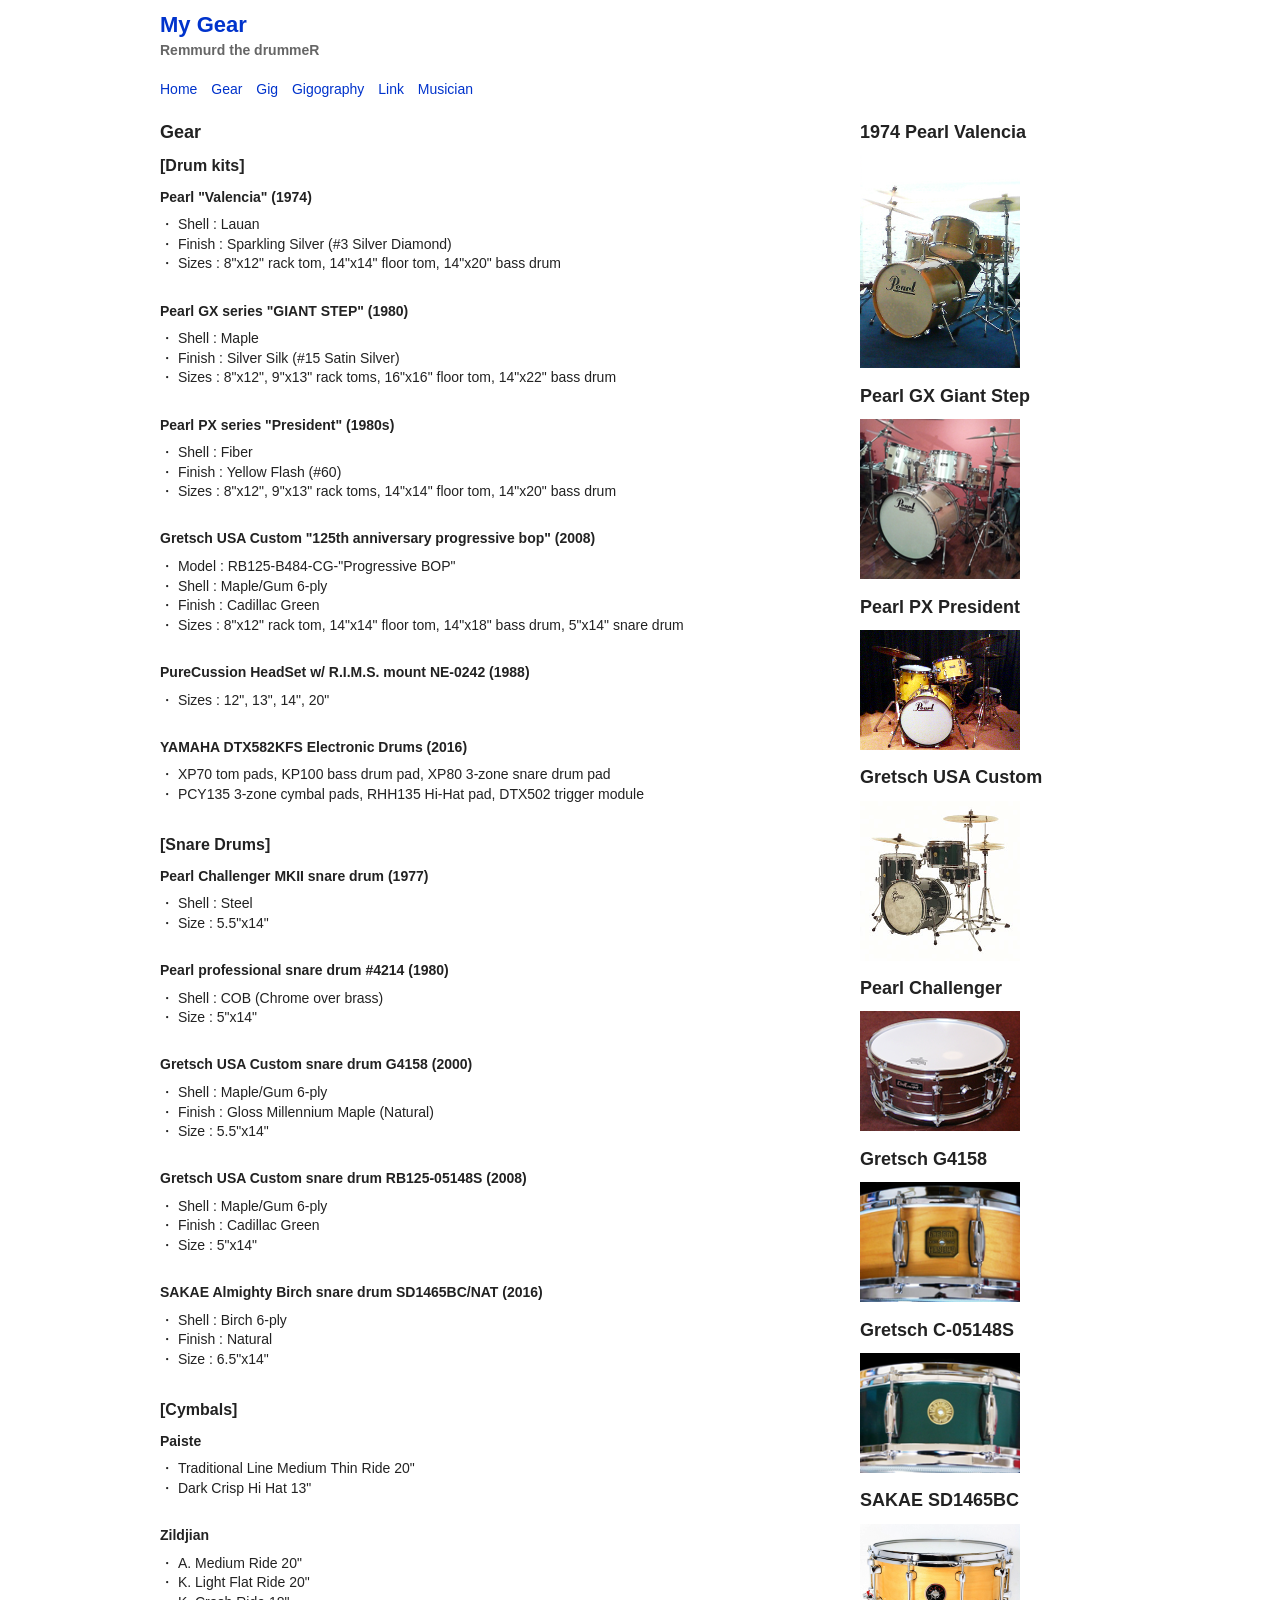
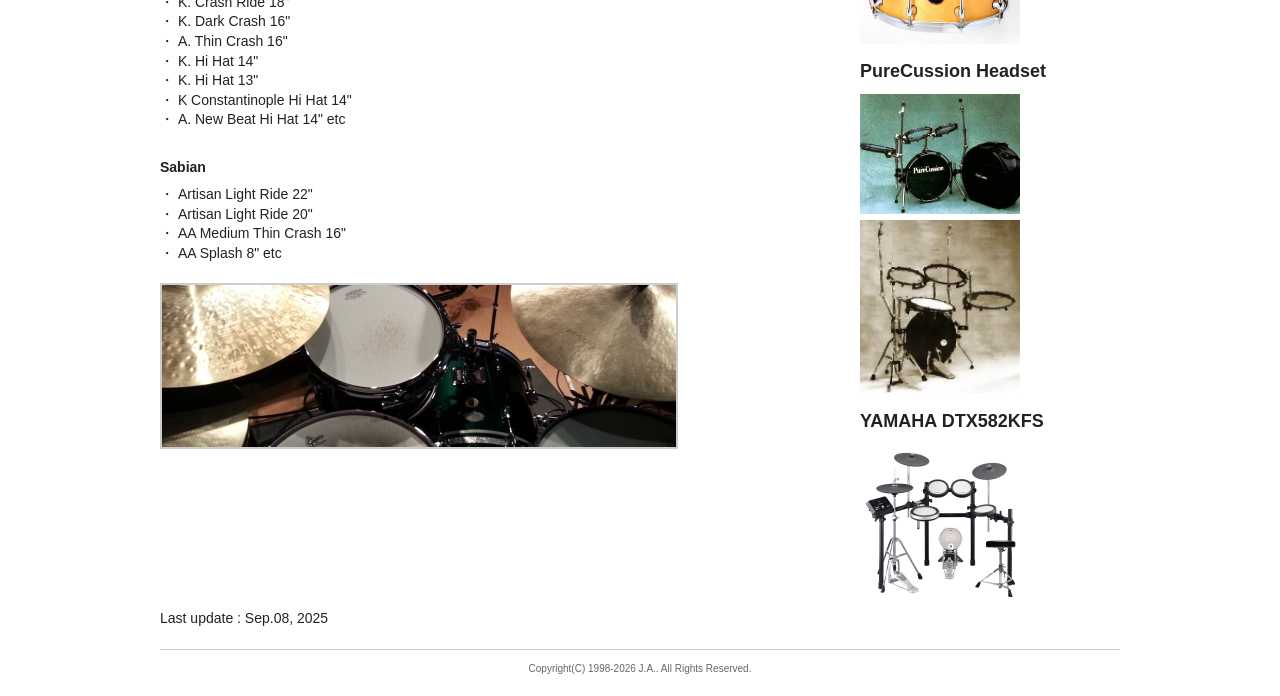
==== gear.html @ 1b674dbc "Merge branch 'main' of https://github.com/clrlab/clrlab.github.io" ====
<!DOCTYPE html>
<html lang="ja">
<head>
  <meta charset="UTF-8">
  <title>J.A. - Remmurd the drummeR</title>

  <link rel="stylesheet" href="style.css" media="screen">
  <link rel="icon" type="image/png" href="/favicon-96x96.png" sizes="96x96">
  <link rel="icon" type="image/svg+xml" href="/favicon.svg">
  <link rel="shortcut icon" href="/favicon.ico">
  <link rel="apple-touch-icon" sizes="180x180" href="/apple-touch-icon.png">
  <link rel="manifest" href="/site.webmanifest">
</head>

<body>
  <div id="wrap">

    <header id="header">
      <h1><a href="gear.html">My Gear</a></h1>
      <h2>Remmurd the drummeR</h2>
    </header>

    <nav id="menu">
      <ul>
        <li><a href="index.html">Home</a></li>
        <li><a href="gear.html">Gear</a></li>
        <li><a href="gig.html">Gig</a></li>
        <li><a href="past.html">Gigography</a></li>
        <li><a href="link.html">Link</a></li>
        <li><a href="musician.html">Musician</a></li>
      </ul>
    </nav>

    <main id="content">

      <section class="left">
        <h2>Gear</h2>

        <h3>[Drum kits]</h3>

        <h4>Pearl "Valencia" (1974)</h4>
        ・ Shell : Lauan<br>
        ・ Finish : Sparkling Silver (#3 Silver Diamond)<br>
        ・ Sizes : 8"x12" rack tom, 14"x14" floor tom, 14"x20" bass drum<br><br>

        <h4>Pearl GX series "GIANT STEP" (1980)</h4>
        ・ Shell : Maple<br>
        ・ Finish : Silver Silk (#15 Satin Silver)<br>
        ・ Sizes : 8"x12", 9"x13" rack toms, 16"x16" floor tom, 14"x22" bass drum<br><br>

        <h4>Pearl PX series "President" (1980s)</h4>
        ・ Shell : Fiber<br>
        ・ Finish : Yellow Flash (#60)<br>
        ・ Sizes : 8"x12", 9"x13" rack toms, 14"x14" floor tom, 14"x20" bass drum<br><br>

        <h4>Gretsch USA Custom "125th anniversary progressive bop" (2008)</h4>
        ・ Model : RB125-B484-CG-"Progressive BOP"<br>
        ・ Shell : Maple/Gum 6-ply<br>
        ・ Finish : Cadillac Green<br>
        ・ Sizes : 8"x12" rack tom, 14"x14" floor tom, 14"x18" bass drum, 5"x14" snare drum<br><br>

        <h4>PureCussion HeadSet w/ R.I.M.S. mount NE-0242 (1988)</h4>
        ・ Sizes : 12", 13", 14", 20"<br><br>

        <h4>YAMAHA DTX582KFS Electronic Drums (2016)</h4>
        ・ XP70 tom pads, KP100 bass drum pad, XP80 3-zone snare drum pad<br>
        ・ PCY135 3-zone cymbal pads, RHH135 Hi-Hat pad, DTX502 trigger module<br><br>

        <h3>[Snare Drums]</h3>

        <h4>Pearl Challenger MKII snare drum (1977)</h4>
        ・ Shell : Steel<br>
        ・ Size : 5.5"x14"<br><br>

        <h4>Pearl professional snare drum #4214 (1980)</h4>
        ・ Shell : COB (Chrome over brass)<br>
        ・ Size : 5"x14"<br><br>

        <h4>Gretsch USA Custom snare drum G4158 (2000)</h4>
        ・ Shell : Maple/Gum 6-ply<br>
        ・ Finish : Gloss Millennium Maple (Natural)<br>
        ・ Size : 5.5"x14"<br><br>

        <h4>Gretsch USA Custom snare drum RB125-05148S (2008)</h4>
        ・ Shell : Maple/Gum 6-ply<br>
        ・ Finish : Cadillac Green<br>
        ・ Size : 5"x14"<br><br>

        <h4>SAKAE Almighty Birch snare drum SD1465BC/NAT (2016)</h4>
        ・ Shell : Birch 6-ply<br>
        ・ Finish : Natural<br>
        ・ Size : 6.5"x14"<br><br>

        <h3>[Cymbals]</h3>

        <h4>Paiste</h4>
        ・ Traditional Line Medium Thin Ride 20"<br>
        ・ Dark Crisp Hi Hat 13"<br><br>

        <h4>Zildjian</h4>
        ・ A. Medium Ride 20"<br>
        ・ K. Light Flat Ride 20"<br>
        ・ K. Crash Ride 18"<br>
        ・ K. Dark Crash 16"<br>
        ・ A. Thin Crash 16"<br>
        ・ K. Hi Hat 14"<br>
        ・ K. Hi Hat 13"<br>
        ・ K Constantinople Hi Hat 14"<br>
        ・ A. New Beat Hi Hat 14" etc<br><br>

        <h4>Sabian</h4>
        ・ Artisan Light Ride 22"<br>
        ・ Artisan Light Ride 20"<br>
        ・ AA Medium Thin Crash 16"<br>
        ・ AA Splash 8" etc<br><br>

        <img src="images/pic.jpg" alt="Drum kit overview" style="border: 2px solid #ccc;">
      </section>

      <aside class="right">
        <h2>1974 Pearl Valencia</h2>
        <img src="images/valencia.png" alt="Pearl Valencia drum kit"><br>

        <h2>Pearl GX Giant Step</h2>
        <img src="images/giantstep.png" alt="Pearl Giant Step drum kit"><br>

        <h2>Pearl PX President</h2>
        <img src="images/president.png" alt="Pearl President drum kit"><br>

        <h2>Gretsch USA Custom</h2>
        <img src="images/rb125-b484-cg.png" alt="Gretsch USA Custom drum kit"><br>

        <h2>Pearl Challenger</h2>
        <img src="images/challenger.png" alt="Pearl Challenger MKII snare"><br>

        <h2>Gretsch G4158</h2>
        <img src="images/g4158.png" alt="Gretsch G4158 snare"><br>

        <h2>Gretsch C-05148S</h2>
        <img src="images/rb125-05148s.png" alt="Gretsch RB125 snare"><br>

        <h2>SAKAE SD1465BC</h2>
        <img src="images/sd1465bc.png" alt="SAKAE Birch snare"><br>

        <h2>PureCussion Headset</h2>
        <img src="images/headset1.png" alt="PureCussion Headset">
        <img src="images/headset2.png" alt="PureCussion Headset detail"><br>

        <h2>YAMAHA DTX582KFS</h2>
        <img src="images/dtx582kfs.png" alt="Yamaha electronic drum kit">
      </aside>

      <div style="clear: both;">Last update : Sep.08, 2025</div>
    </main>

    <footer id="footer">
      <small>Copyright(C) 1998-2026 J.A.. All Rights Reserved.</small>
    </footer>

    <div class="left">
      <a href="https://h.accesstrade.net/sp/cc?rk=01000zh300en3q" rel="nofollow noopener" target="_blank">
        <img src="https://h.accesstrade.net/sp/rr?rk=01000zh300en3q" alt="">
      </a>
    </div>

  </div>
</body>
</html>
---- style.css ----
/* --- ��{�ݒ� --- */
body {
  font-family: "Hiragino Kaku Gothic ProN", "Yu Gothic", Meiryo, sans-serif;
  font-size: 14px;
  line-height: 1.4;
  color: #222;
  background-color: #fff;
  margin: 0;
  padding: 0;
}

/* --- �S�̃��b�v --- */
#wrap {
  width: 960px;
  margin: 0 auto;
}

/* --- �w�b�_�[ --- */
#header {
  padding: 10px 0;
}

#header h1 {
  font-size: 22px;
  margin: 0;
}

#header h2 {
  font-size: 14px;
  margin: 0;
  color: #666;
}

/* --- ���j���[ --- */
#menu ul {
  list-style: none;
  padding: 0;
  margin: 10px 0;
}

#menu li {
  display: inline;
  margin-right: 10px;
}

/* --- �R���e���c --- */
#content {
  overflow: hidden; /* float�N���A */
}

/* ���J���� */
.left {
  float: left;
  width: 650px;
}

/* �E�J���� */
.right {
  float: right;
  width: 260px;
}

/* --- ���o�� --- */
h2 {
  font-size: 18px;
  margin: 10px 0;
}

h3 {
  font-size: 16px;
  margin: 10px 0;
}

h4 {
  font-size: 14px;
  margin: 8px 0;
}

/* --- �����N --- */
a {
  color: #0033cc;
  text-decoration: none;
}

a:hover {
  text-decoration: underline;
}

/* --- �摜 --- */
img {
  max-width: 100%;
  height: auto;
  border: none;
}

/* --- �t�b�^�[ --- */
#footer {
  margin-top: 20px;
  padding-top: 10px;
  border-top: 1px solid #ccc;
  text-align: center;
  font-size: 12px;
  color: #666;
}

/* --- �������i�d�v�F�s�Ԃ͐G��Ȃ��j --- */
br {
  line-height: normal;
}
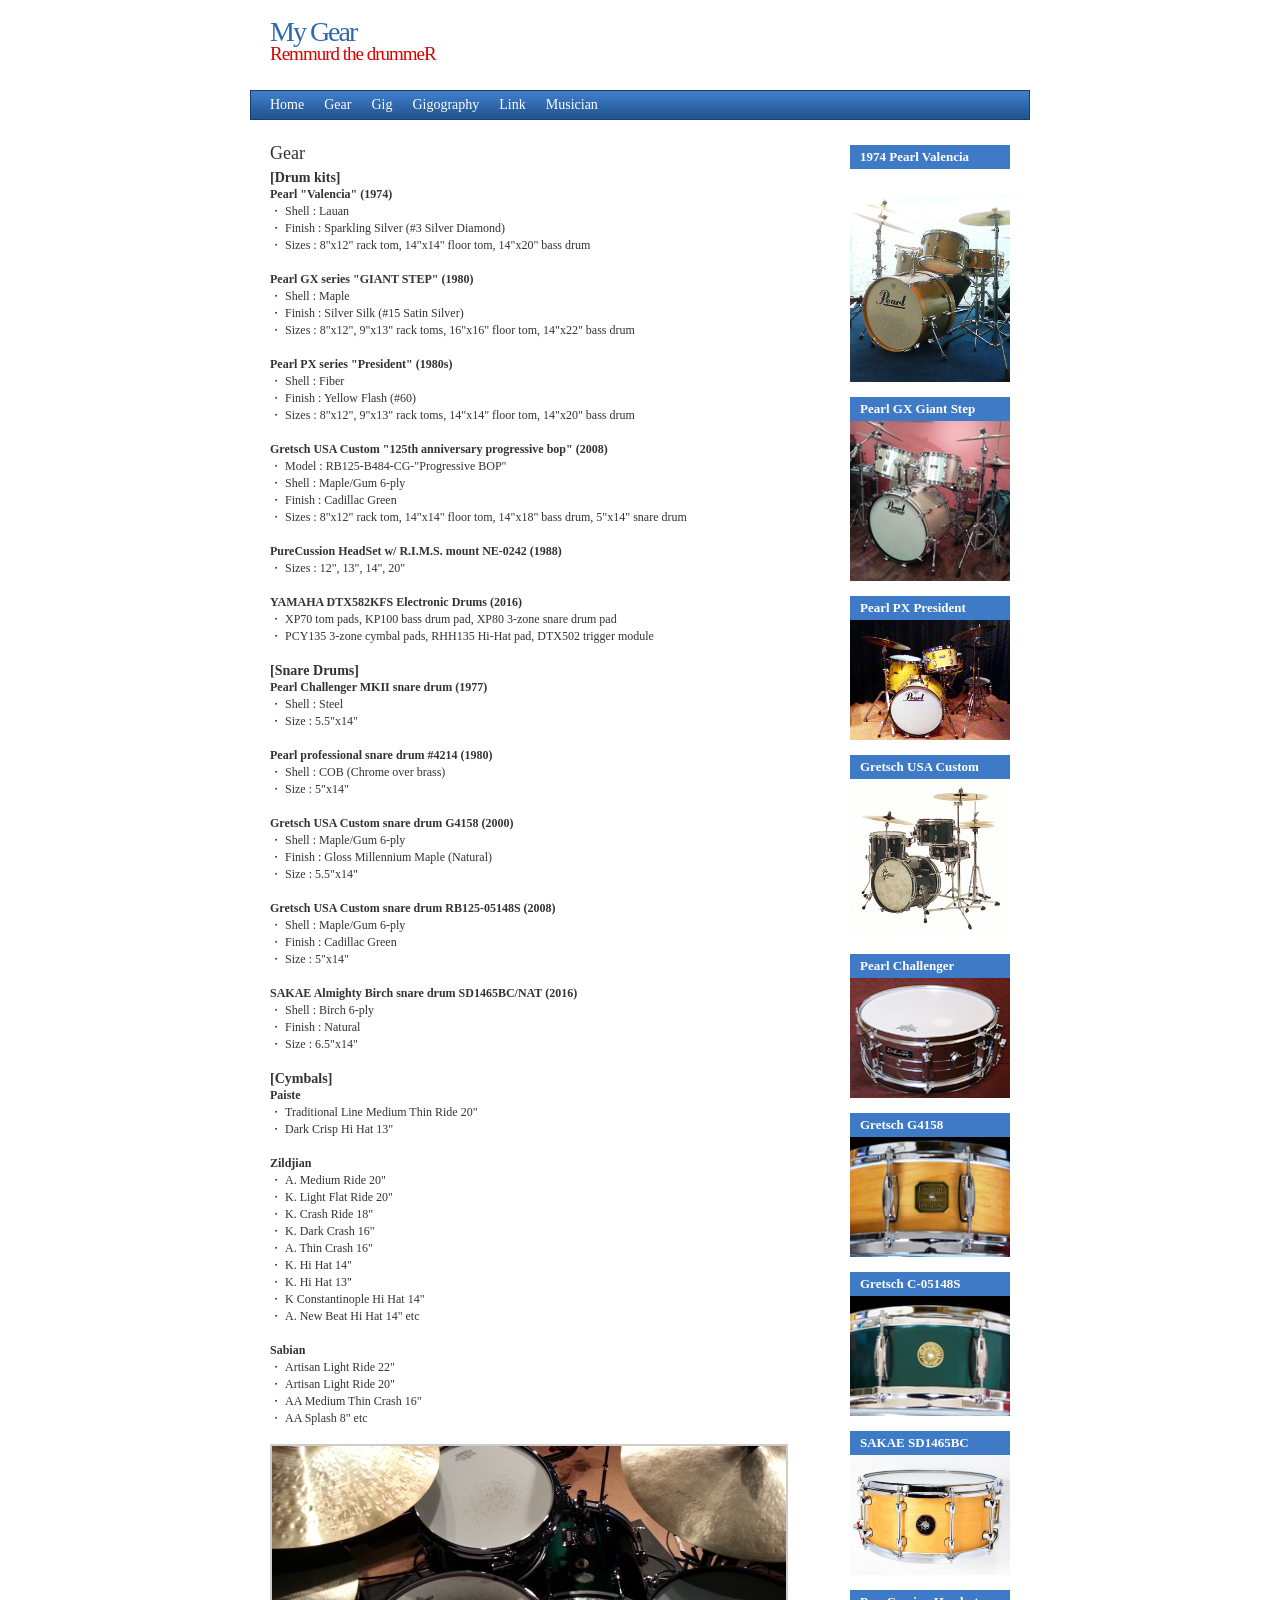
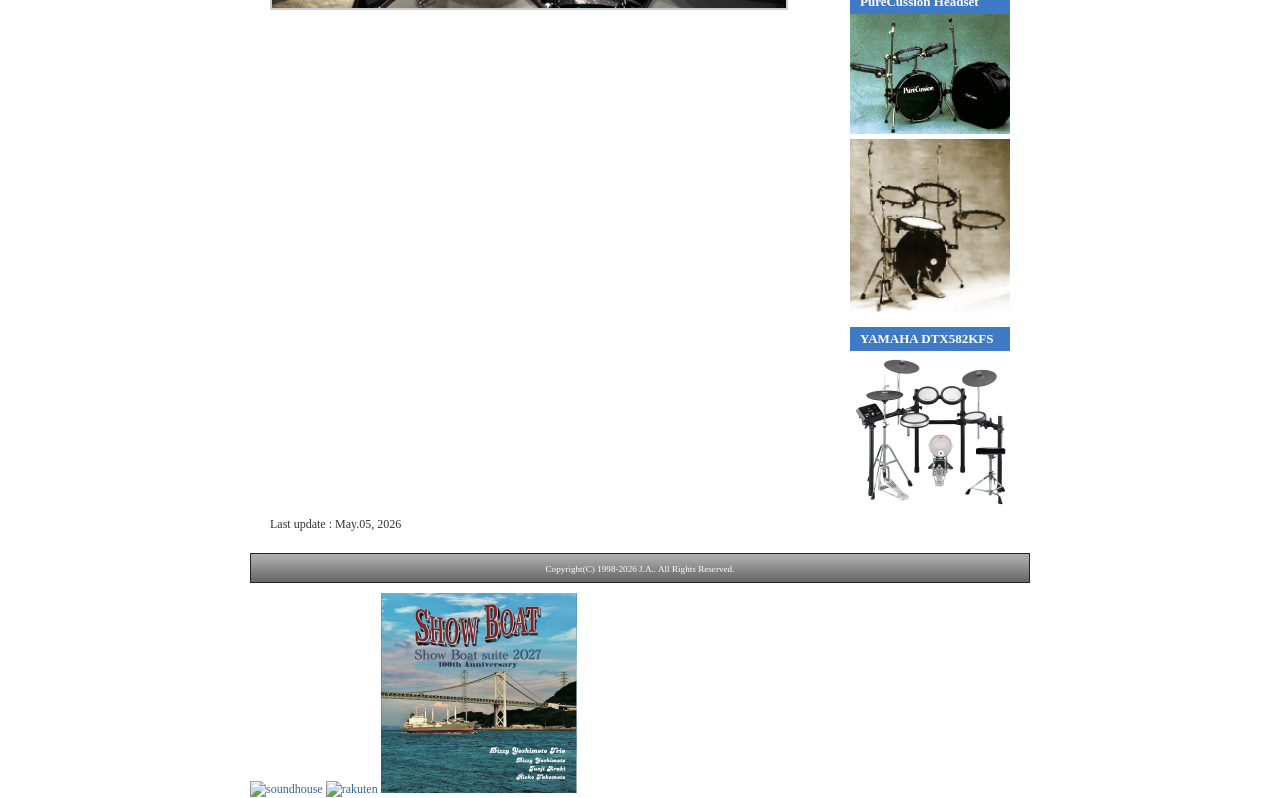
==== commit 41d27c36: "260506 update" ====
--- a/gear.html
+++ b/gear.html
@@ -1,15 +1,17 @@
 <!DOCTYPE html>
 <html lang="ja">
 <head>
-  <meta charset="UTF-8">
-  <title>J.A. - Remmurd the drummeR</title>
+  <meta charset="utf-8">
+  <title>Gear | Remmurd the drummeR</title>
+  <meta name="viewport" content="width=device-width, initial-scale=1">
 
-  <link rel="stylesheet" href="style.css" media="screen">
-  <link rel="icon" type="image/png" href="/favicon-96x96.png" sizes="96x96">
-  <link rel="icon" type="image/svg+xml" href="/favicon.svg">
-  <link rel="shortcut icon" href="/favicon.ico">
-  <link rel="apple-touch-icon" sizes="180x180" href="/apple-touch-icon.png">
-  <link rel="manifest" href="/site.webmanifest">
+  <link rel="stylesheet" href="style.css">
+
+  <!-- favicon（最小構成） -->
+  <link rel="icon" href="/favicon.ico">
+  <link rel="icon" href="/favicon.svg" type="image/svg+xml">
+  <link rel="apple-touch-icon" href="/apple-touch-icon.png">
+
 </head>
 
 <body>
@@ -150,19 +152,30 @@
         <img src="images/dtx582kfs.png" alt="Yamaha electronic drum kit">
       </aside>
 
-      <div style="clear: both;">Last update : Sep.08, 2025</div>
+      <div style="clear: both;">Last update : May.05, 2026</div>
     </main>
 
     <footer id="footer">
       <small>Copyright(C) 1998-2026 J.A.. All Rights Reserved.</small>
     </footer>
 
-    <div class="left">
-      <a href="https://h.accesstrade.net/sp/cc?rk=01000zh300en3q" rel="nofollow noopener" target="_blank">
-        <img src="https://h.accesstrade.net/sp/rr?rk=01000zh300en3q" alt="">
-      </a>
-    </div>
+  <!-- ▼ アフィリエイト（手編集エリア） -->
+  <div class="left">
+    <a href="http://h.accesstrade.net/sp/cc?rk=01000zh300en3q" rel="nofollow" target="_blank">
+      <img src="http://h.accesstrade.net/sp/rr?rk=01000zh300en3q" alt="soundhouse" border="0" />
+    </a>
 
+    <a href="https://hb.afl.rakuten.co.jp/hsc/1996c853.1a55b334.1996c807.dbaf4c8f/?link_type=pict&amp;ut=..." 
+       target="_blank" rel="nofollow noopener noreferrer">
+      <img src="https://hbb.afl.rakuten.co.jp/hsb/1996c853.1a55b334.1996c807.dbaf4c8f/?..." alt="rakuten" border="0" />
+    </a>
+
+    <a href="https://amzn.to/4ncsCoT" rel="nofollow" target="_blank">
+      <img src="images/showboat.png" alt="show boat suite 2027" border="0" />
+    </a>
+
+  </div>
+  <!-- ▲ アフィリエイト -->
   </div>
 </body>
 </html>
--- a/style.css
+++ b/style.css
@@ -1,109 +1,136 @@
-/* --- ��{�ݒ� --- */
-body {
-  font-family: "Hiragino Kaku Gothic ProN", "Yu Gothic", Meiryo, sans-serif;
-  font-size: 14px;
-  line-height: 1.4;
-  color: #222;
-  background-color: #fff;
-  margin: 0;
-  padding: 0;
+* {
+	margin: 0;
+	padding: 0;
 }
 
-/* --- �S�̃��b�v --- */
-#wrap {
-  width: 960px;
-  margin: 0 auto;
+body {
+background: #fff;
+font-family: "Trebuchet MS" Verdana, Arial, Helvetica, sans-serif;
+font-size: 12px;
+line-height: 17px;
+color: #333;
 }
 
-/* --- �w�b�_�[ --- */
-#header {
-  padding: 10px 0;
+a {
+text-decoration: none;
+color: #336699;
+}
+a:hover {
+text-decoration: underline;
+color: #111;
 }
 
-#header h1 {
-  font-size: 22px;
-  margin: 0;
+#wrap {
+margin: 0 auto;
+width: 780px;
 }
 
+#header {
+height: 90px;
+}
+#header h1 { 
+font-size: 28px;
+letter-spacing: -1px;
+padding: 23px 0 0 20px;
+color: #3069AE;
+}
+#header h1 a { 
+color: #3069AE;
+text-decoration: none;
+font-weight: 100;
+letter-spacing: -2px;
+}
+#header h1 a:hover {
+color: #111;
+}
 #header h2 {
-  font-size: 14px;
-  margin: 0;
-  color: #666;
+font-size: 19px;
+color: #DA0000;
+padding: 5px 0 0 20px;
+letter-spacing: -1px;
+font-weight: 100;
 }
 
-/* --- ���j���[ --- */
+#menu {
+height: 30px;
+line-height: 30px;
+background: #3069AE url(images/menu.jpg) no-repeat;
+}
 #menu ul {
-  list-style: none;
-  padding: 0;
-  margin: 10px 0;
+list-style-type: none;
+padding-left: 20px;
+}
+#menu ul li {
+display: block;
+float: left;
+}
+#menu ul li a {
+padding: 0 20px 0 0;
+text-decoration: none;
+font-weight: 100;
+font-size: 14px;
+color: #fff;
+}
+#menu ul li a:hover {
+color: #fff;
+text-decoration: underline;
 }
 
-#menu li {
-  display: inline;
-  margin-right: 10px;
+#content {
+padding: 0 20px 20px 20px;
 }
 
-/* --- �R���e���c --- */
-#content {
-  overflow: hidden; /* float�N���A */
+.left {
+float: left;
+width: 550px;
+text-align: justify;
+padding-top: 10px;
+}
+.left h2 {
+font-size: 18px;
+font-weight: 100;
+padding: 15px 0 7px 0;
+}
+.left h2 a {
+text-decoration: none;
+}
+.left h2 a:hover {
+color: #111;
 }
 
-/* ���J���� */
-.left {
-  float: left;
-  width: 650px;
+.right {
+float: right;
+width: 160px;
+padding-top: 15px;
 }
-
-/* �E�J���� */
-.right {
-  float: right;
-  width: 260px;
+.right h2 {
+margin: 10px 0 0 0;
+padding-left: 10px;
+height: 24px;
+line-height: 24px;
+background: #3F7AC6;
+color: #fff;
+font-size: 13px;
 }
-
-/* --- ���o�� --- */
-h2 {
-  font-size: 18px;
-  margin: 10px 0;
+.right ul {
+padding: 10px 0 15px 10px;
+list-style-type: none;
 }
-
-h3 {
-  font-size: 16px;
-  margin: 10px 0;
+.right ul li a {
+color: #336699;
+text-decoration: none;
+font-size: 12px;
+font-weight: 100;
 }
-
-h4 {
-  font-size: 14px;
-  margin: 8px 0;
+.right ul li a:hover {
+color: #111;
 }
-
-/* --- �����N --- */
-a {
-  color: #0033cc;
-  text-decoration: none;
+#footer {
+height: 30px;
+line-height: 30px;
+background: #D1E6EF url(images/footer.jpg) no-repeat;
+text-align: center;
+font-size: 11px;
+color: #fff;
 }
-
-a:hover {
-  text-decoration: underline;
-}
-
-/* --- �摜 --- */
-img {
-  max-width: 100%;
-  height: auto;
-  border: none;
-}
-
-/* --- �t�b�^�[ --- */
-#footer {
-  margin-top: 20px;
-  padding-top: 10px;
-  border-top: 1px solid #ccc;
-  text-align: center;
-  font-size: 12px;
-  color: #666;
-}
-
-/* --- �������i�d�v�F�s�Ԃ͐G��Ȃ��j --- */
-br {
-  line-height: normal;
-}+#footer a { color: #fff; }
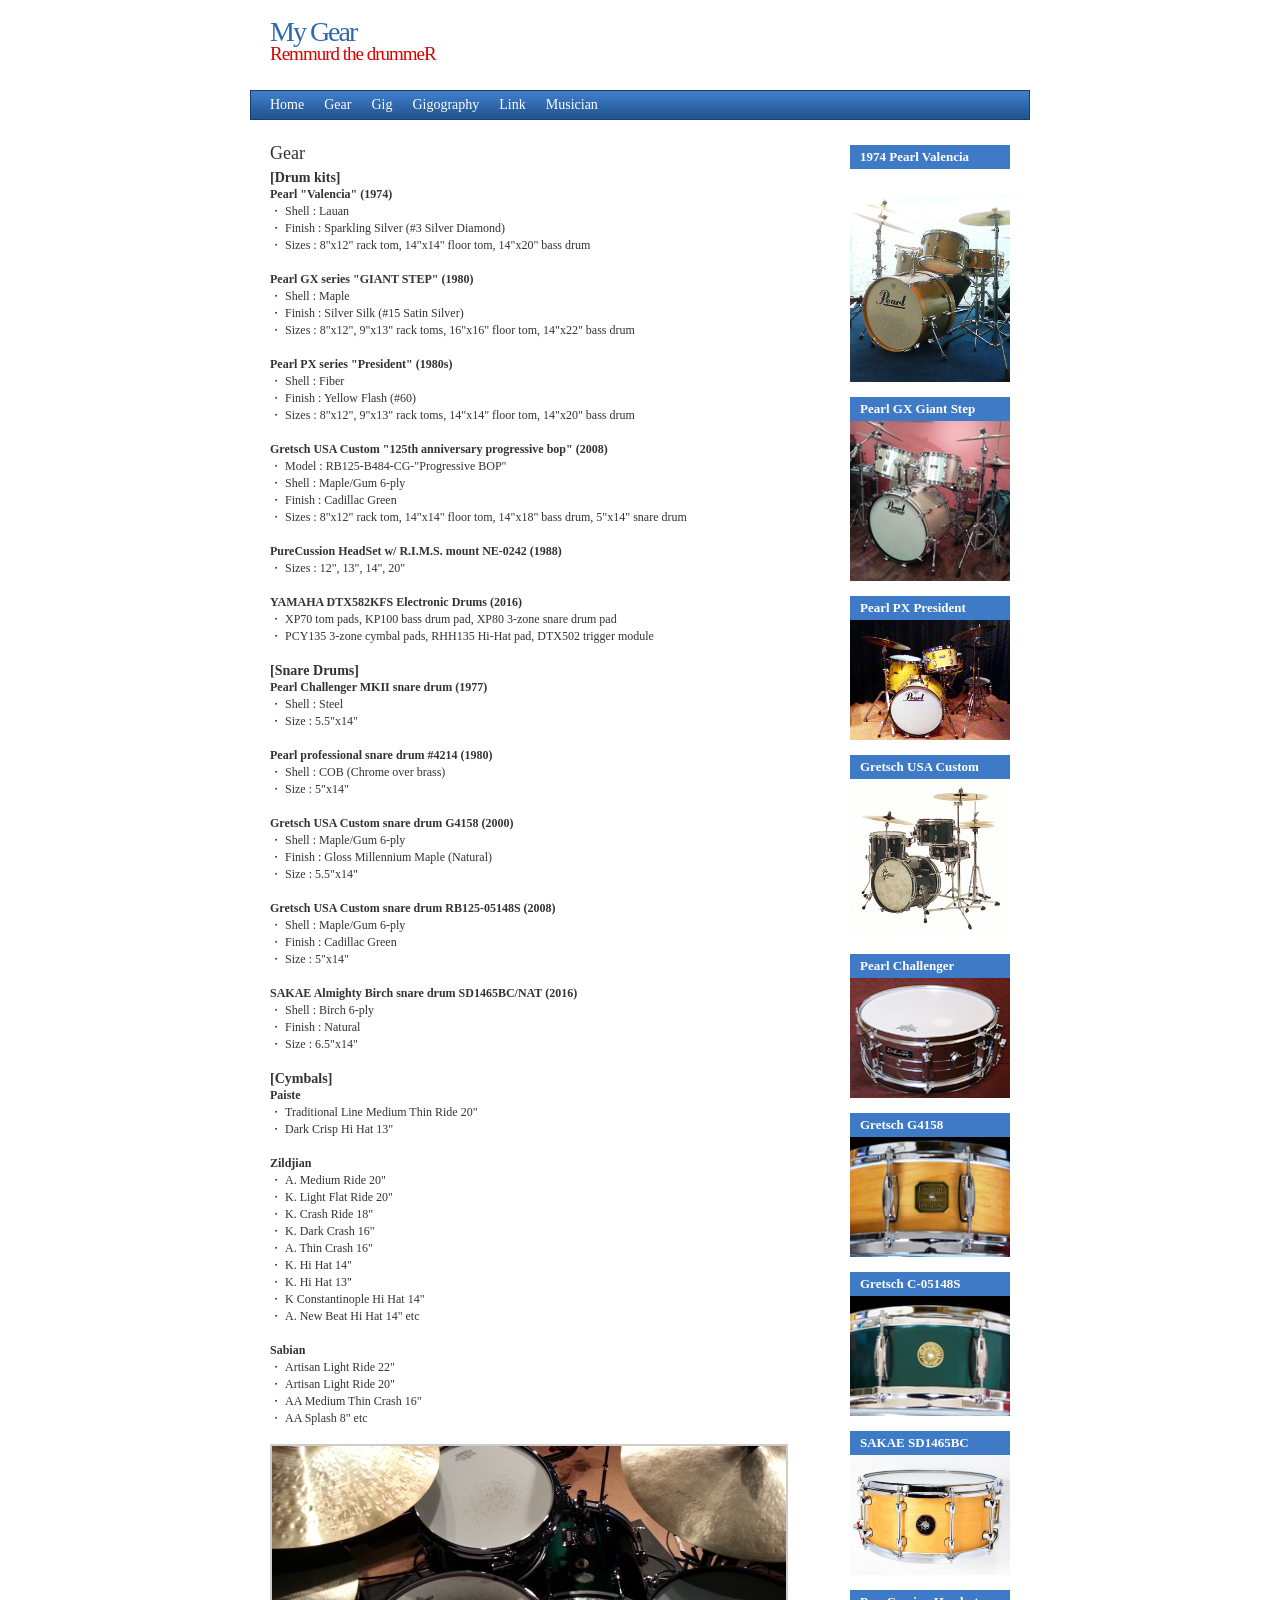
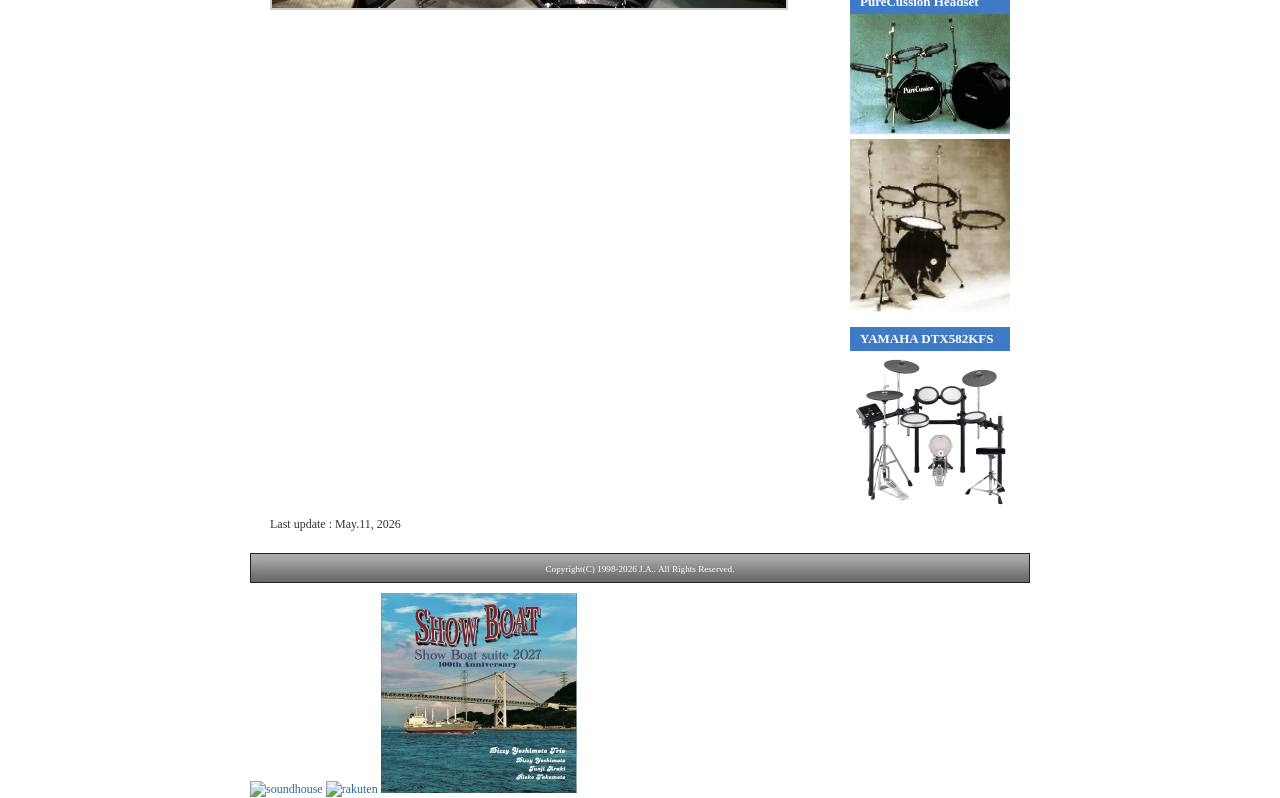
==== commit 4cc167ca: "260511 update" ====
--- a/gear.html
+++ b/gear.html
@@ -152,7 +152,7 @@
         <img src="images/dtx582kfs.png" alt="Yamaha electronic drum kit">
       </aside>
 
-      <div style="clear: both;">Last update : May.05, 2026</div>
+      <div style="clear: both;">Last update : May.11, 2026</div>
     </main>
 
     <footer id="footer">
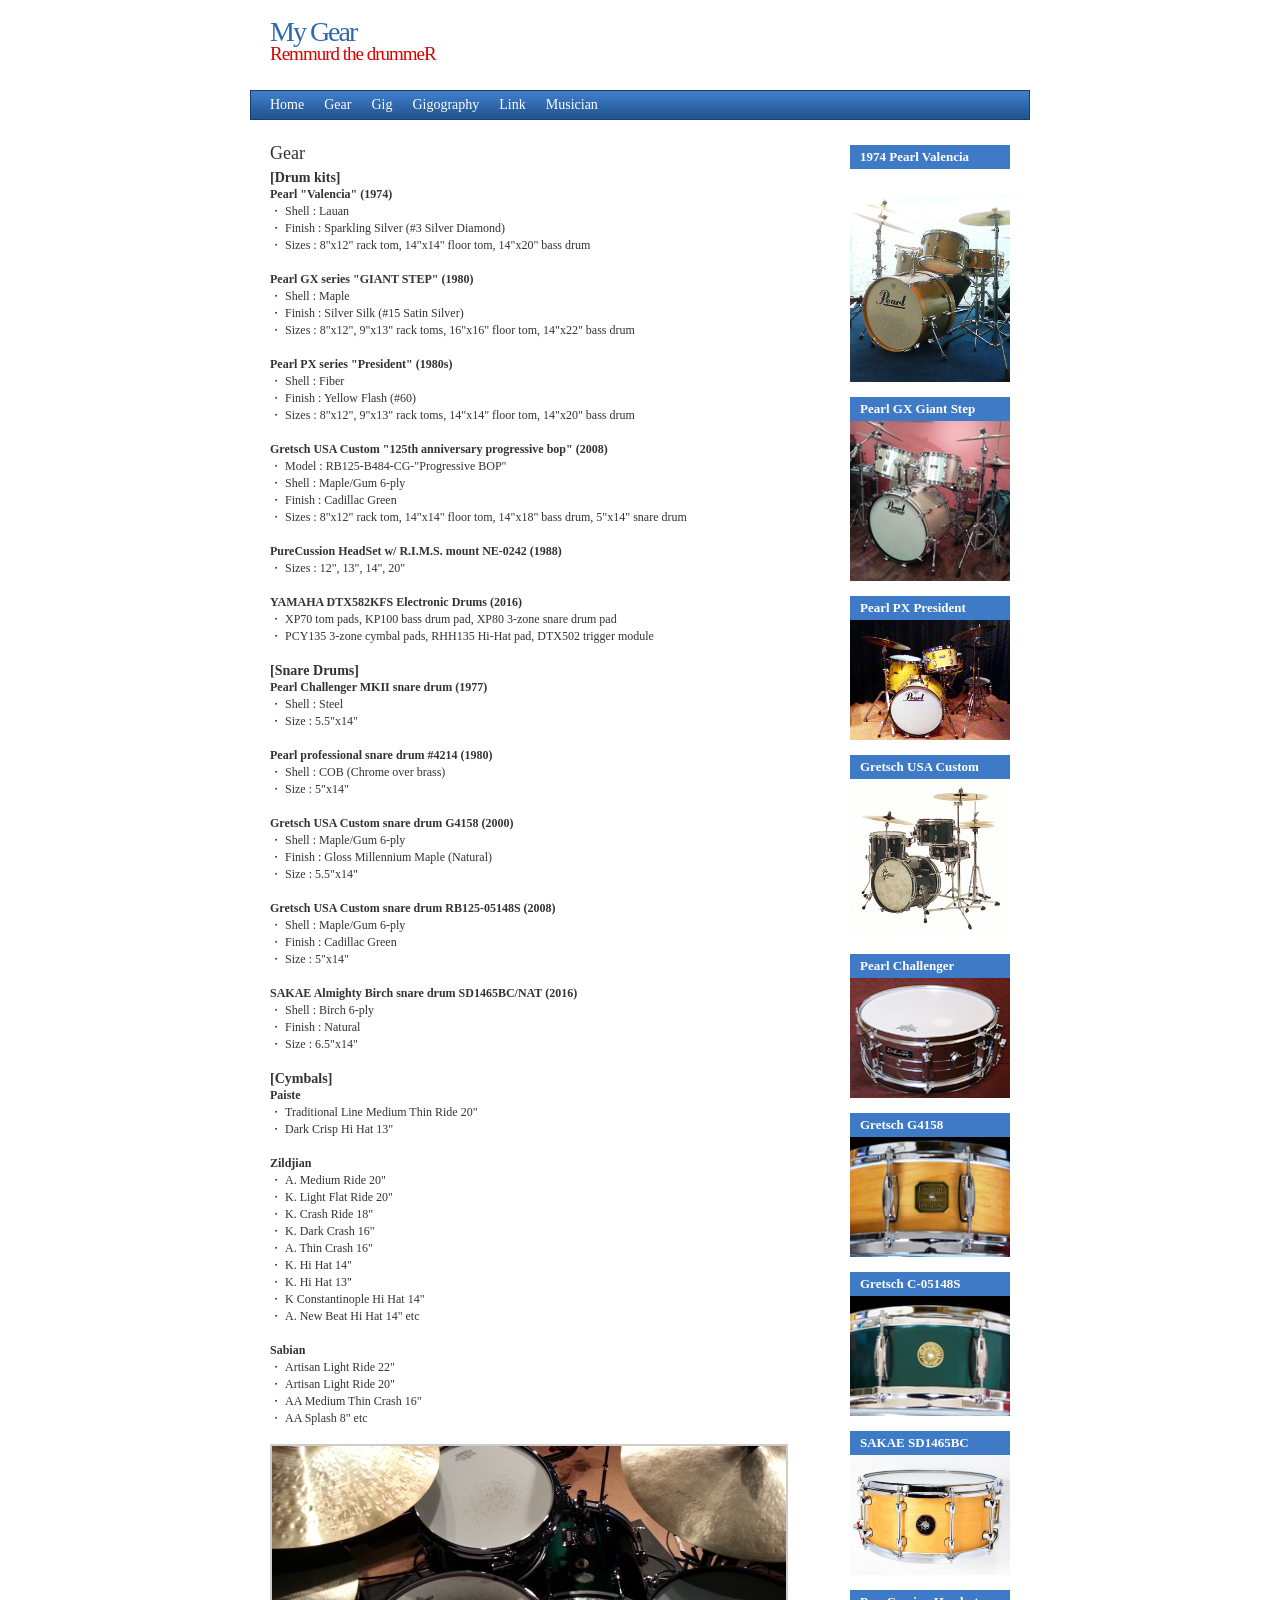
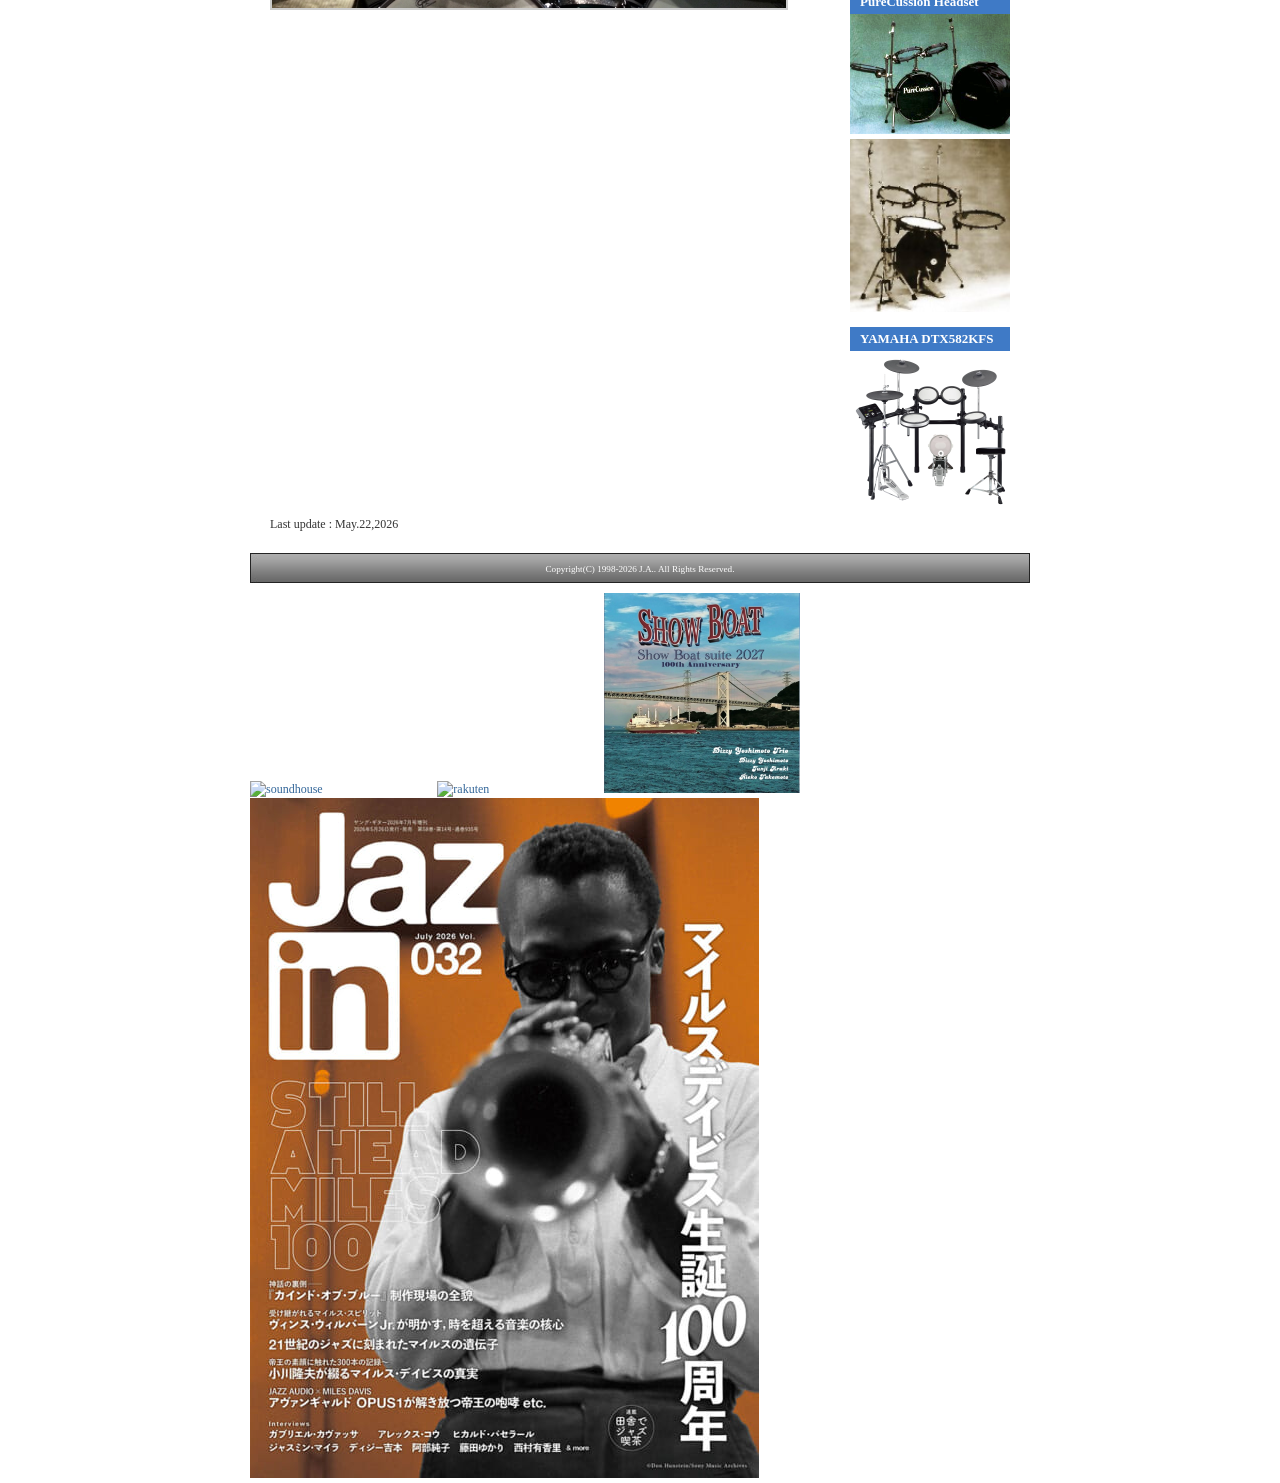
==== commit eb41dac0: "260522 update" ====
--- a/gear.html
+++ b/gear.html
@@ -1,9 +1,19 @@
 <!DOCTYPE html>
 <html lang="ja">
 <head>
+
   <meta charset="utf-8">
   <title>Gear | Remmurd the drummeR</title>
   <meta name="viewport" content="width=device-width, initial-scale=1">
+
+  <!-- Google tag (gtag.js) -->
+  <script async src="https://www.googletagmanager.com/gtag/js?id=G-3RX6WNX2K1"></script>
+  <script>
+    window.dataLayer = window.dataLayer || [];
+    function gtag(){dataLayer.push(arguments);}
+    gtag('js', new Date());
+    gtag('config', 'G-3RX6WNX2K1');
+  </script>
 
   <link rel="stylesheet" href="style.css">
 
@@ -11,10 +21,11 @@
   <link rel="icon" href="/favicon.ico">
   <link rel="icon" href="/favicon.svg" type="image/svg+xml">
   <link rel="apple-touch-icon" href="/apple-touch-icon.png">
-
 </head>
 
 <body>
+
+  <!-- 【本編エリア】#wrap -->
   <div id="wrap">
 
     <header id="header">
@@ -152,14 +163,18 @@
         <img src="images/dtx582kfs.png" alt="Yamaha electronic drum kit">
       </aside>
 
-      <div style="clear: both;">Last update : May.11, 2026</div>
+      <div style="clear: both;">Last update : May.22,2026</div>
     </main>
 
     <footer id="footer">
       <small>Copyright(C) 1998-2026 J.A.. All Rights Reserved.</small>
     </footer>
 
-  <!-- ▼ アフィリエイト（手編集エリア） -->
+
+  <!-- 【本編エリア（#wrap）終了】 -->
+
+
+  <!-- ▼ アフィリエイト（広告ブロックによる表示乱れ対策として #wrap の外側に配置） -->
   <div class="left">
     <a href="http://h.accesstrade.net/sp/cc?rk=01000zh300en3q" rel="nofollow" target="_blank">
       <img src="http://h.accesstrade.net/sp/rr?rk=01000zh300en3q" alt="soundhouse" border="0" />
@@ -174,8 +189,13 @@
       <img src="images/showboat.png" alt="show boat suite 2027" border="0" />
     </a>
 
+    <a href="https://amzn.to/4nOi0x2" rel="nofollow" target="_blank">
+      <img src="images/jazin.jpg" alt="Jaz. in Vol.32" border="0" />
+    </a>
+
+
   </div>
   <!-- ▲ アフィリエイト -->
-  </div>
+  </div> 
 </body>
 </html>
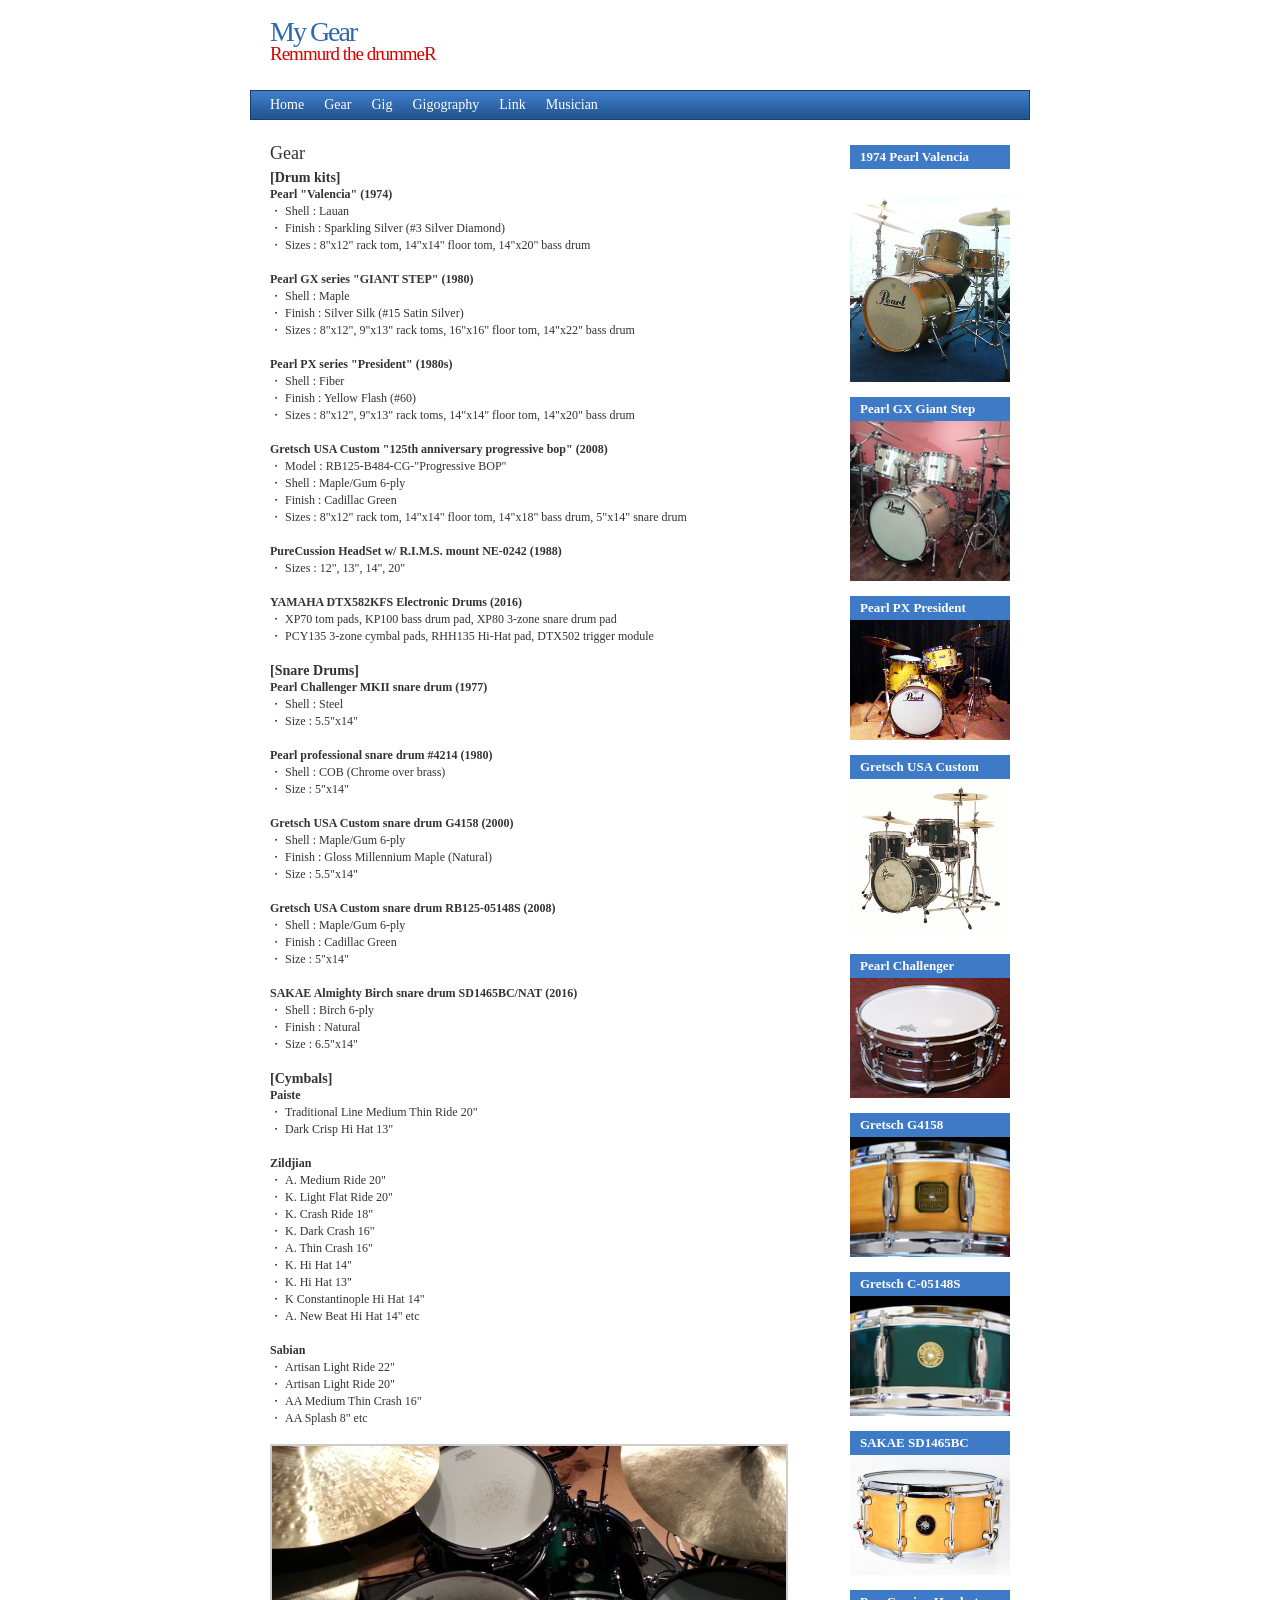
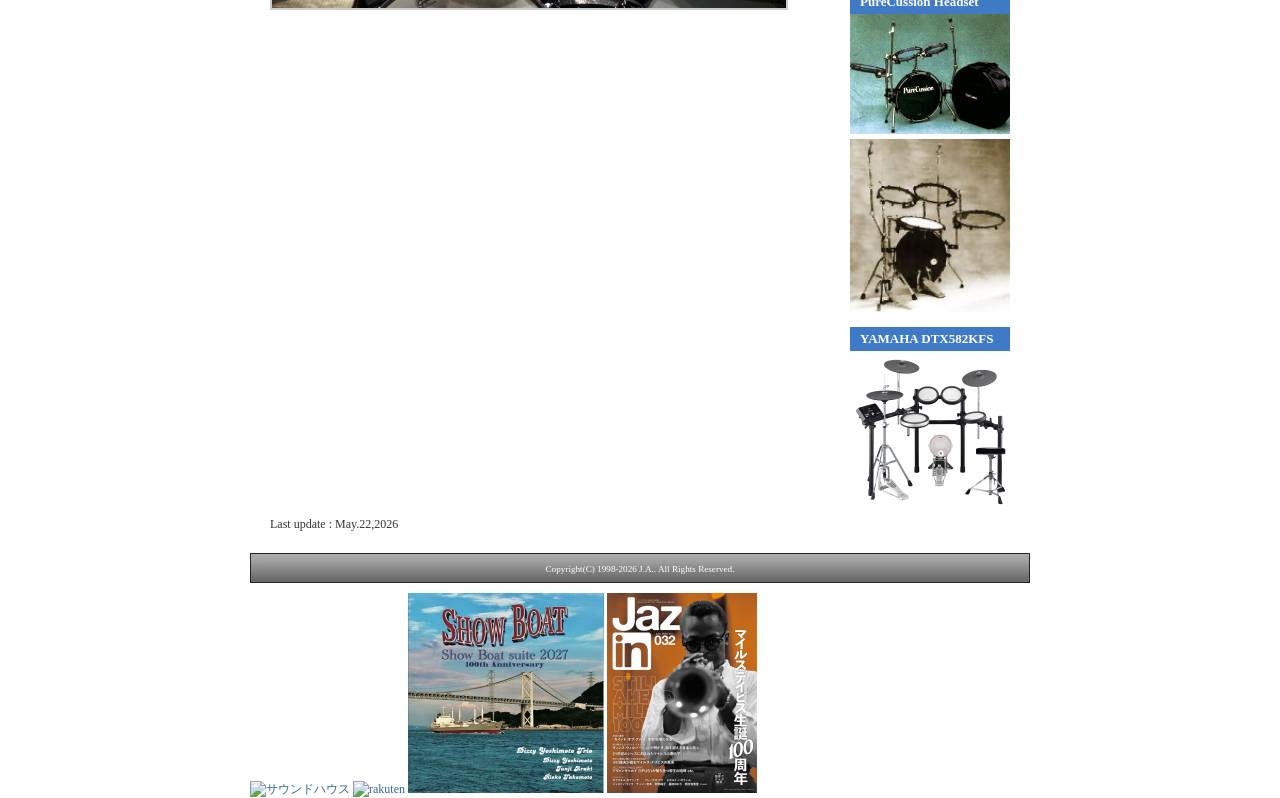
==== commit ad194486: "260524 update" ====
--- a/gear.html
+++ b/gear.html
@@ -176,21 +176,21 @@
 
   <!-- ▼ アフィリエイト（広告ブロックによる表示乱れ対策として #wrap の外側に配置） -->
   <div class="left">
-    <a href="http://h.accesstrade.net/sp/cc?rk=01000zh300en3q" rel="nofollow" target="_blank">
-      <img src="http://h.accesstrade.net/sp/rr?rk=01000zh300en3q" alt="soundhouse" border="0" />
+    <a href="https://h.accesstrade.net/sp/cc?rk=0100epkv0053l2" rel="nofollow" referrerpolicy="no-referrer-when-downgrade">
+    <img src="https://h.accesstrade.net/sp/rr?rk=0100epkv0053l2" alt="サウンドハウス" border="0" width="120" height="120">
     </a>
 
     <a href="https://hb.afl.rakuten.co.jp/hsc/1996c853.1a55b334.1996c807.dbaf4c8f/?link_type=pict&amp;ut=..." 
        target="_blank" rel="nofollow noopener noreferrer">
-      <img src="https://hbb.afl.rakuten.co.jp/hsb/1996c853.1a55b334.1996c807.dbaf4c8f/?..." alt="rakuten" border="0" />
+      <img src="https://hbb.afl.rakuten.co.jp/hsb/1996c853.1a55b334.1996c807.dbaf4c8f/?..." alt="rakuten" style="border: 0;" />
     </a>
 
     <a href="https://amzn.to/4ncsCoT" rel="nofollow" target="_blank">
-      <img src="images/showboat.png" alt="show boat suite 2027" border="0" />
+      <img src="images/showboat.png" alt="show boat suite 2027" style="border: 0;" />
     </a>
 
     <a href="https://amzn.to/4nOi0x2" rel="nofollow" target="_blank">
-      <img src="images/jazin.jpg" alt="Jaz. in Vol.32" border="0" />
+      <img src="images/jazin.png" alt="Jaz. in Vol.32" border="0" />
     </a>
 
 
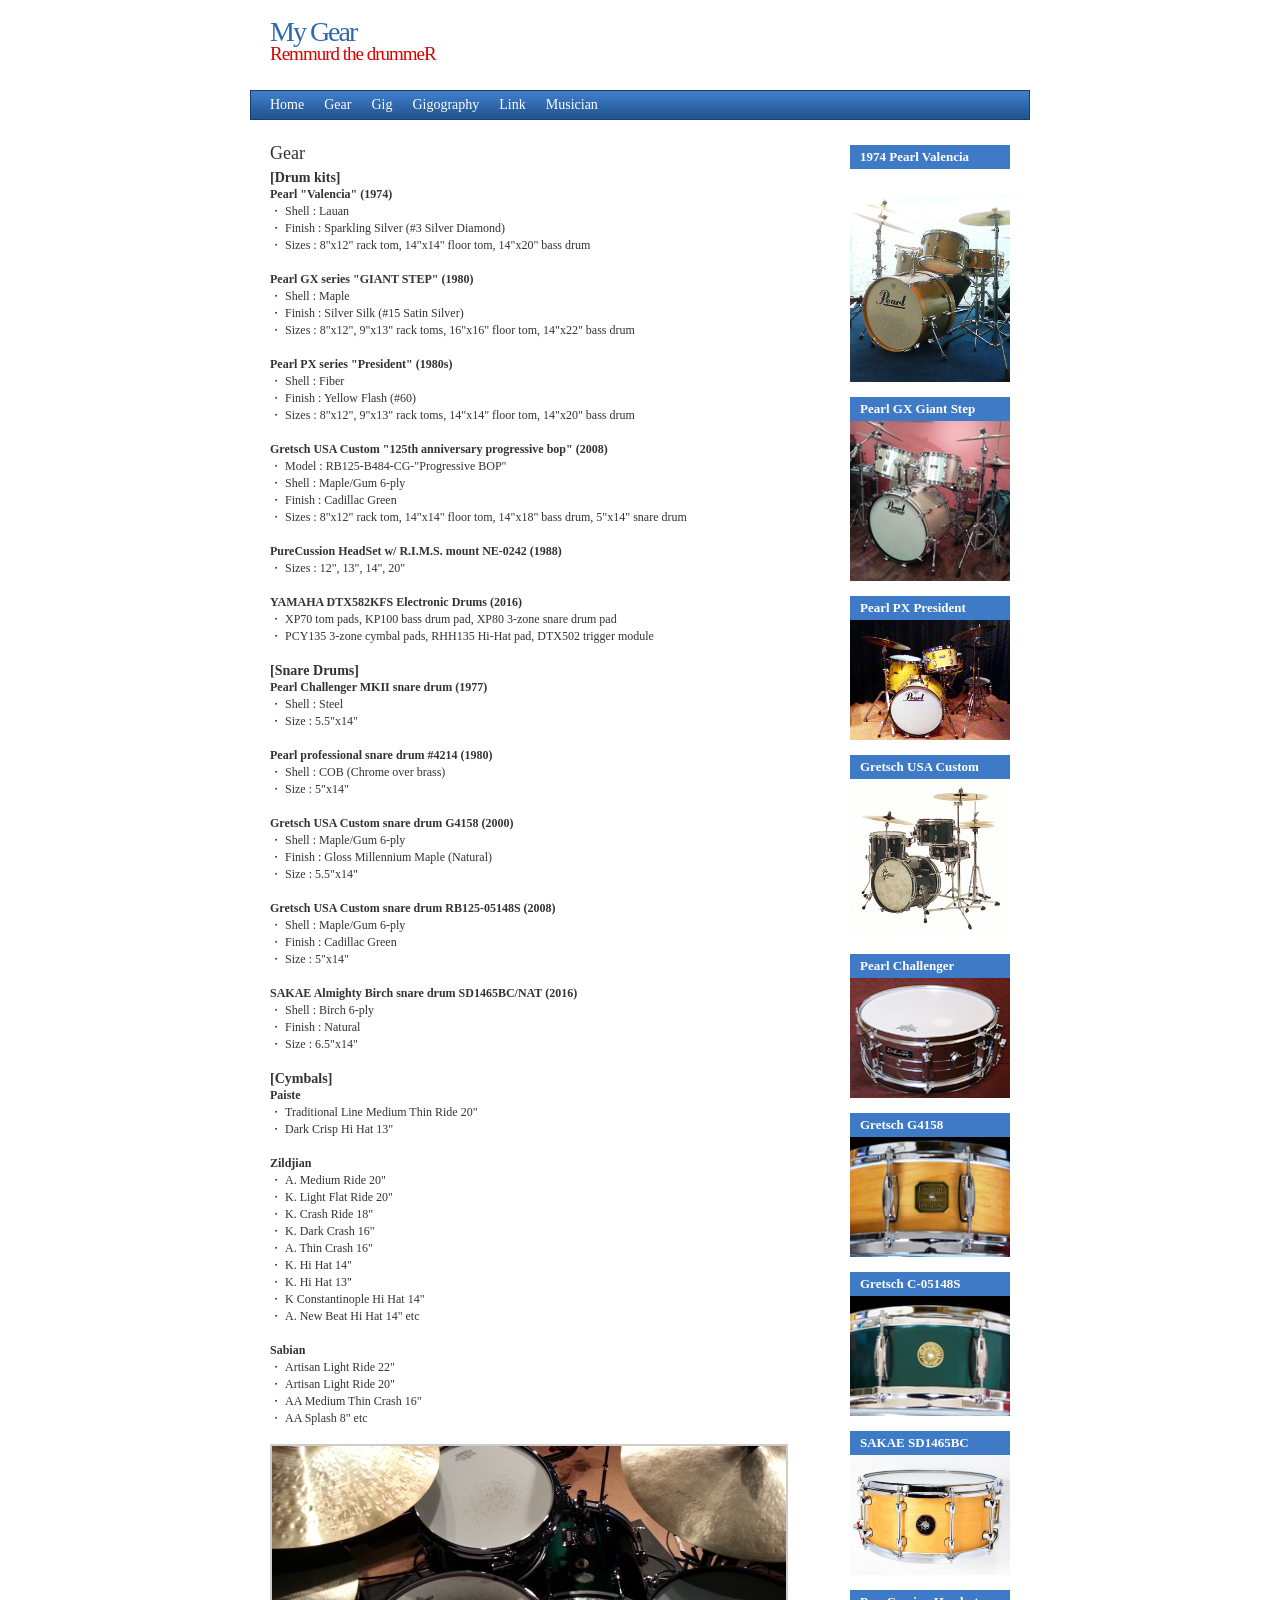
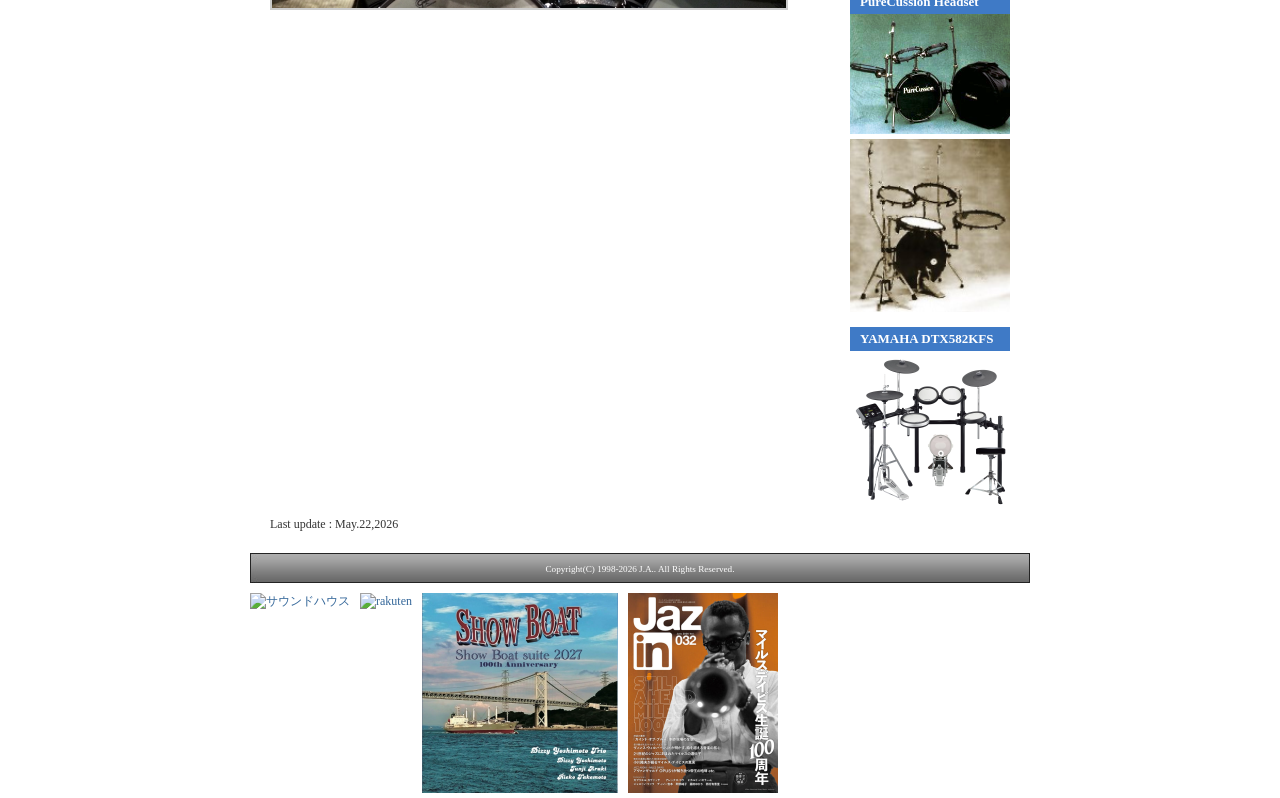
==== commit 7771f0a3: "260526 update nowrap" ====
--- a/gear.html
+++ b/gear.html
@@ -175,7 +175,7 @@
 
 
   <!-- ▼ アフィリエイト（広告ブロックによる表示乱れ対策として #wrap の外側に配置） -->
-  <div class="left">
+  <div class="left" style="display: flex; flex-wrap: wrap; gap: 10px;">
     <a href="https://h.accesstrade.net/sp/cc?rk=0100epkv0053l2" rel="nofollow" referrerpolicy="no-referrer-when-downgrade">
     <img src="https://h.accesstrade.net/sp/rr?rk=0100epkv0053l2" alt="サウンドハウス" border="0" width="120" height="120">
     </a>
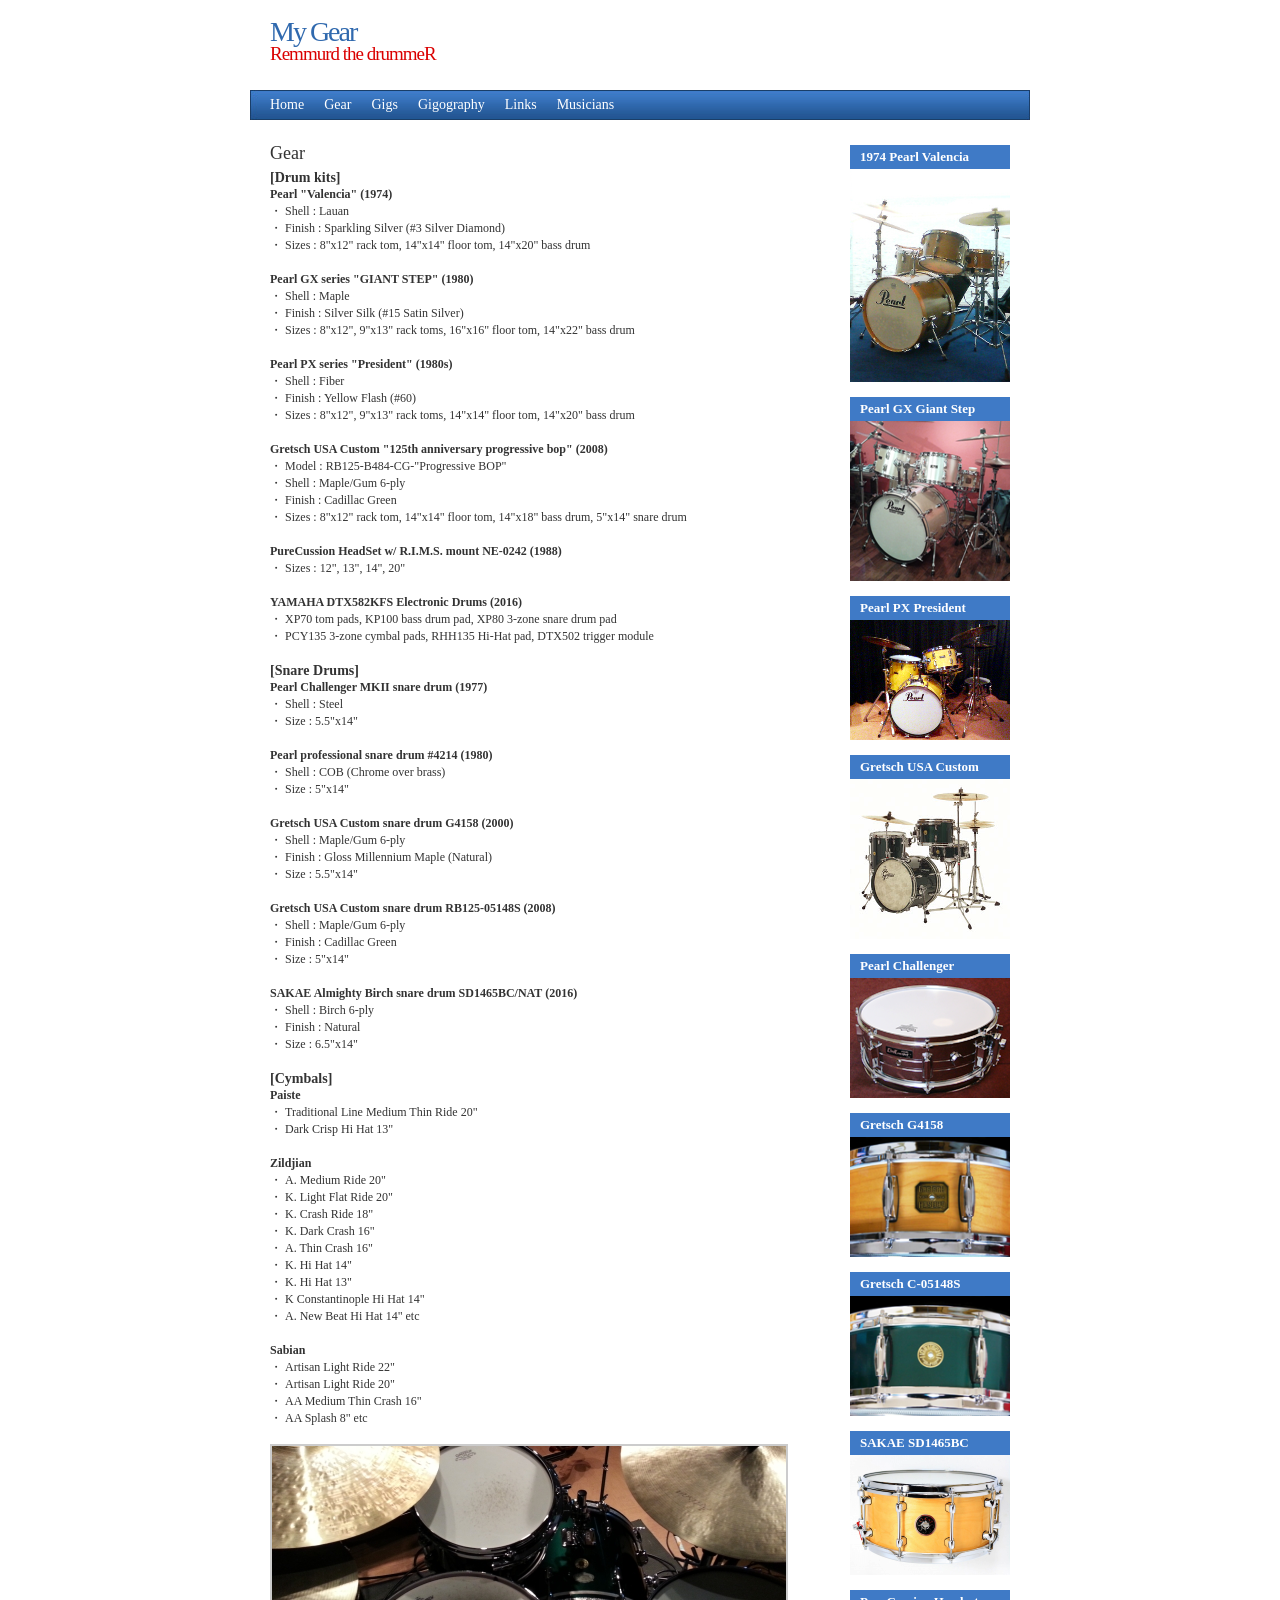
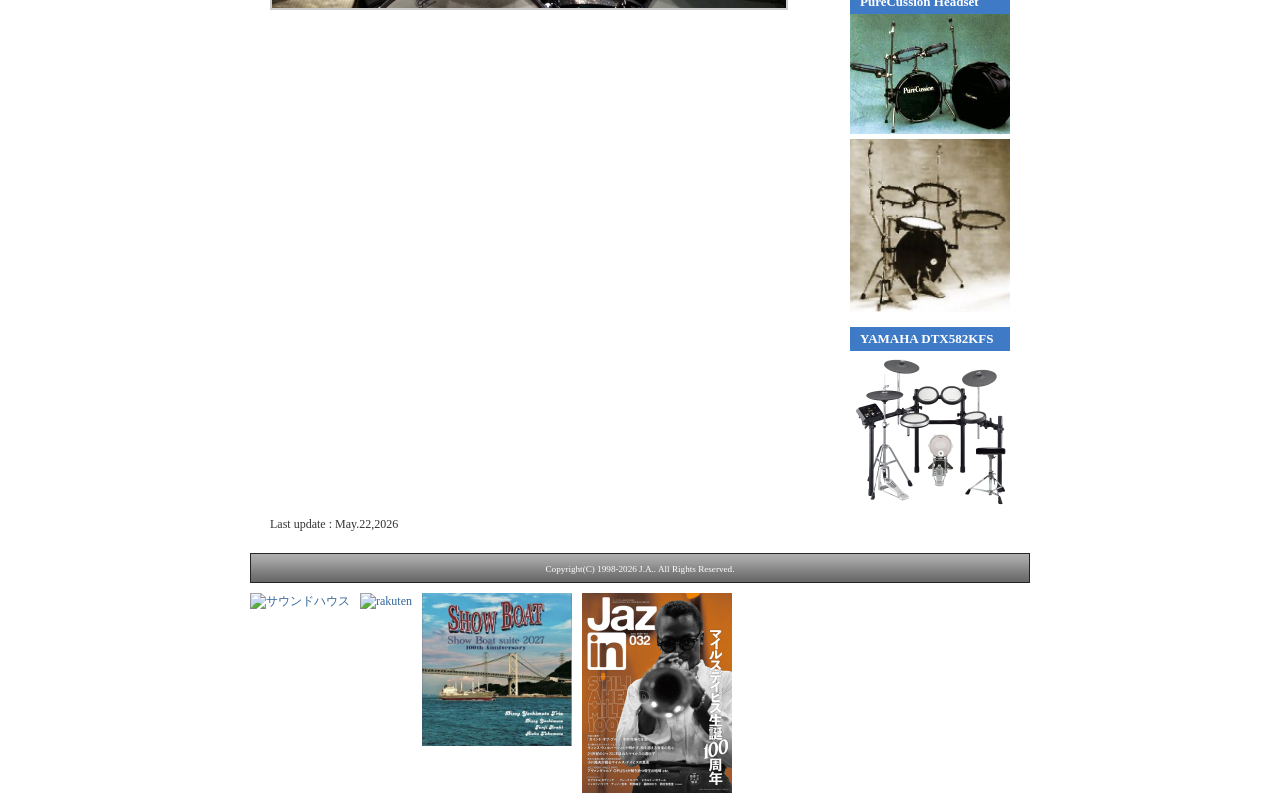
==== commit 6d352411: "260818 update" ====
--- a/gear.html
+++ b/gear.html
@@ -37,10 +37,10 @@
       <ul>
         <li><a href="index.html">Home</a></li>
         <li><a href="gear.html">Gear</a></li>
-        <li><a href="gig.html">Gig</a></li>
+        <li><a href="gig.html">Gigs</a></li>
         <li><a href="past.html">Gigography</a></li>
-        <li><a href="link.html">Link</a></li>
-        <li><a href="musician.html">Musician</a></li>
+        <li><a href="link.html">Links</a></li>
+        <li><a href="musician.html">Musicians</a></li>
       </ul>
     </nav>
 
